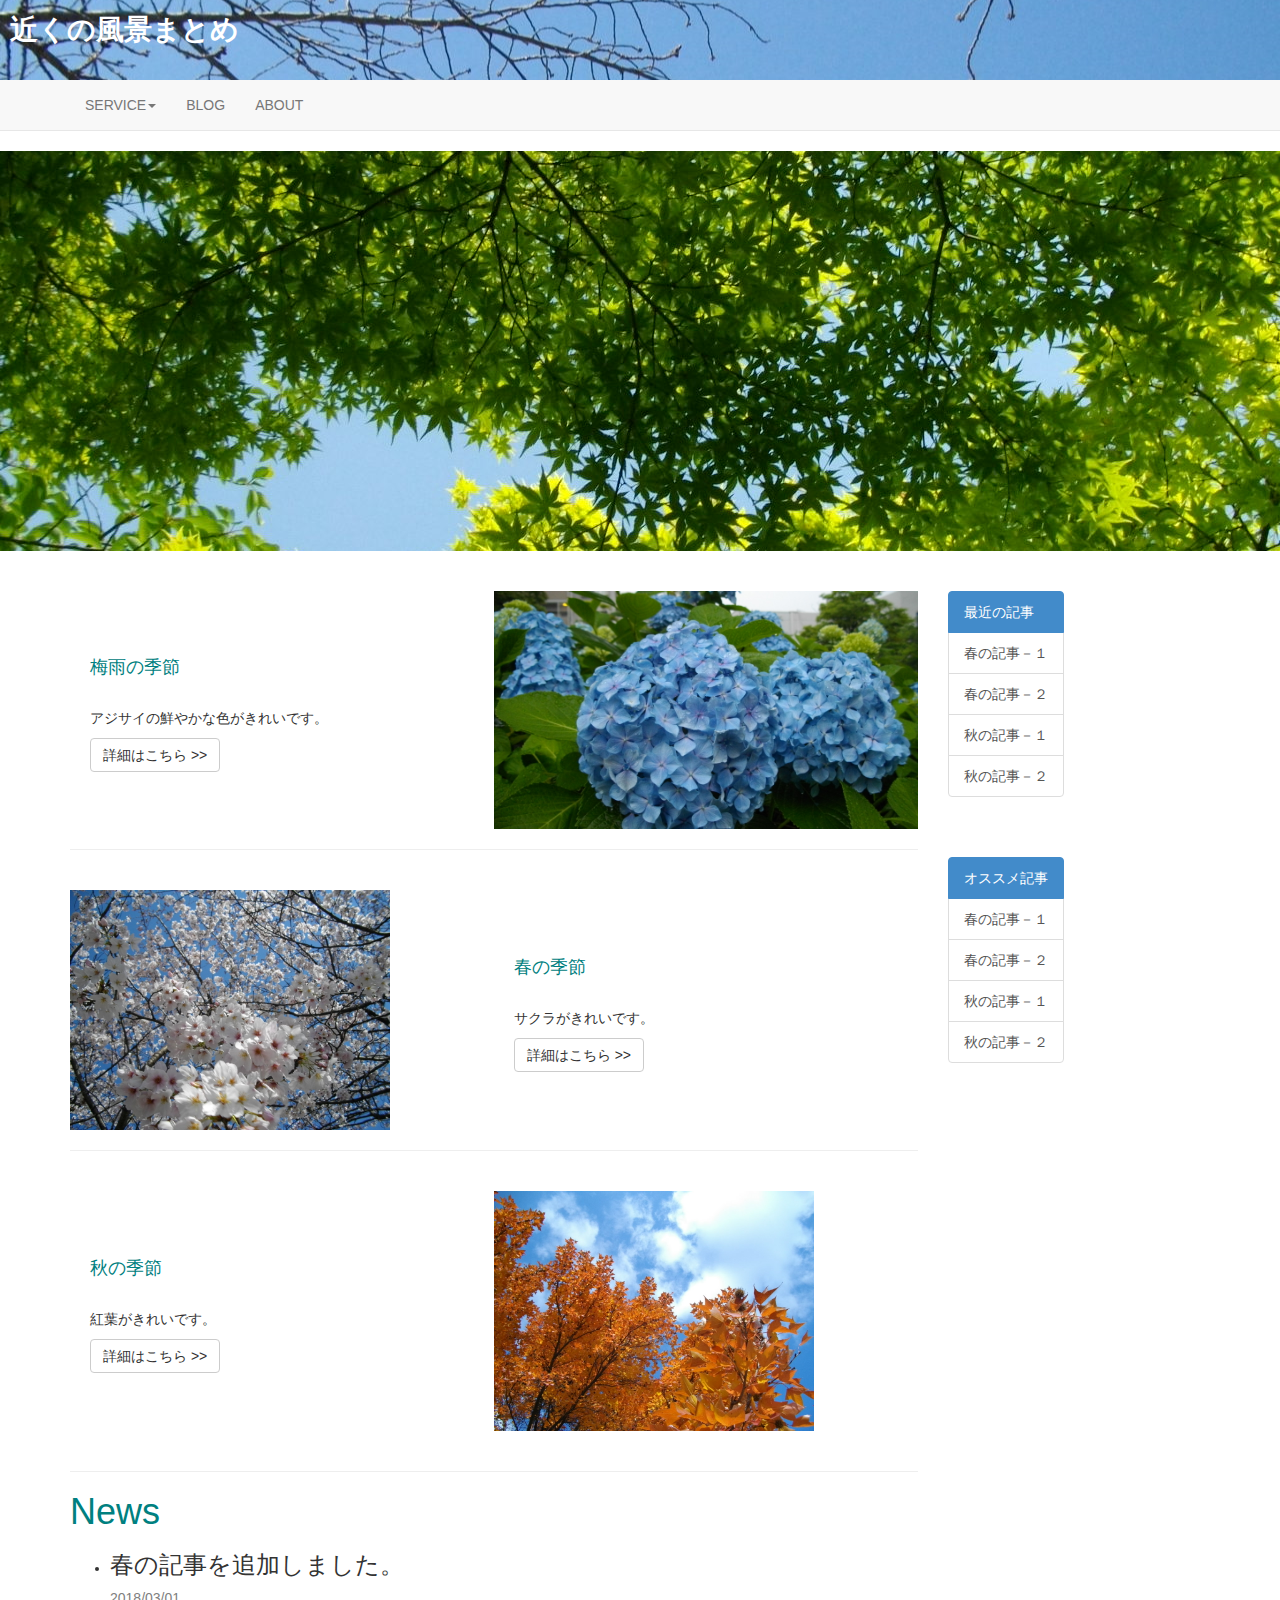
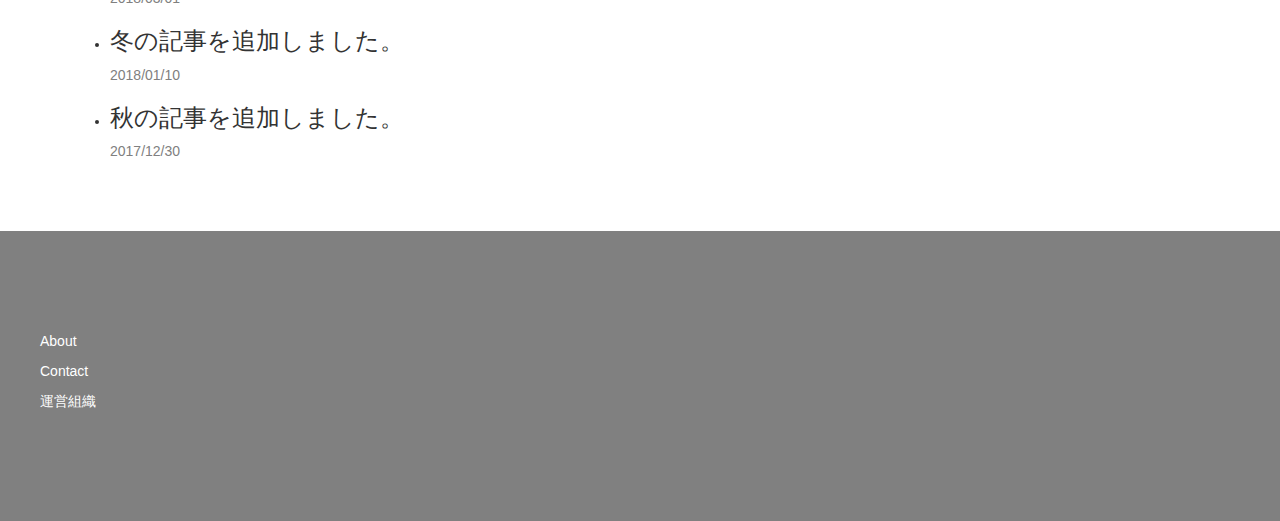
==== index2.htm @ aec046ea "first-0321A" ====
<!DOCTYPE html>
<html lang="ja">
  <head>
    <meta http-equiv="Content-Type" content="text/html; charset=utf-8" />
    <meta name="viewport" content="width=device-width, initial-scale=1">
    <title>index2</title>
    <link href="bootstrap-3.1.0/css/bootstrap.min.css" rel="stylesheet">
    <link href="css/main.css?20180321A" rel="stylesheet">
    <link href="css/top_scroll.css" rel="stylesheet">
    <script src="js/jquery-1.10.2.min.js"></script>
    <script src="bootstrap-3.1.0/js/bootstrap.min.js"></script>
<style>
div#div_head {
    padding : 10px;
    height: 80px;
	color: #fff;
	margin: 0 0 0px;
	width: 100%;
	background:#ddd url(img/head-165.png ) no-repeat center center;
}
div#div_img_main {
    height: 400px;
	color: #fff;
	margin: 0 0 0px;
	width: 100%;
	background:#ddd url(img/IMGP4374.JPG) no-repeat center center;
}
</style>    
  </head>
  <body>
  <!-- T -->
      <a href="#" class="page-top" style="color: #fff;">↑↑↑<i class="fa fa-arrow-circle-up" aria-hidden="true"></i></a>
	<div id="div_head" class="cover">
	 <p>近くの風景まとめ</p>
	</div>
	<!--
	<center>
	<div class="head-image">
		<img id="id_tst3" src="img/head-165.png" style="max-width : 100%; max-height:165px; min-height:100px; ">
		</img>
		<p>近くの風景まとめ</p>
	</div >
	</center>
	 -->
<nav class="navbar  navbar-default navbar-static-top">
  <div class="container">
  	  <center>
	  <ul class="nav navbar-nav">
	  <!--
	  <li class="active"><a href="#">HOME</a></li>
	  <li><a href="#">SERVICE</a></li>
	   -->
		<li  class="dropdown">
		<a href="#"  class="dropdown-toggle" data-toggle="dropdown"  role="button" aria-expanded="false">SERVICE<span  class="caret"></span></a>
		<ul  class="dropdown-menu" role="menu">
		<li><a  href="#">menu-1</a></li>
		<li  class="divider"></li>
		<li><a  href="#">menu-2</a></li>
		<li  class="divider"></li>
		<li><a  href="#">menu-3</a></li>
		<!--
		<li  class="divider"></li>
		<li><a  href="#">Separated link</a></li>
		<li  class="divider"></li>
		<li><a  href="#">One more separated link</a></li>
		 -->
		</ul>
		</li>
	  <li><a href="#">BLOG</a></li>
	  <li><a href="#">ABOUT</a></li>
	  </ul>
  	  </center>
  </div>
</nav>
<!-- container_top -->
<!--
<img id="id_tst3" src="img/IMGP4374.JPG" style="max-width : 100%; max-height: 1080px;  ">
</img>
 -->
<div id="div_img_main" class="cover">
</div>
<br />
<div class="container" style="">
<center>
<!--
  <p>aa</p>
 -->
</center>
</div>


<!-- conte-mid -->
<!--
<h1>コンテンツ</h1>
 -->
<div class="container" style="">
	<div class="row">
	<div class="col-sm-9">
	<br />
	<table border="0" width="100%">
	<tr>
	<td class="td_mid_text" width="50%">
	  <h4 class="h4_td_title">梅雨の季節</h4>
	  <br />
	  <p>アジサイの鮮やかな色がきれいです。</p>
	  <a href="p1.htm" class="btn btn-default">詳細はこちら >> </a>
	</td>
	<td>
	<img id="id_tst3" src="img/IMGP2709.JPG" style="max-width : 100%; max-height: 240px;  ">
	</img>
	</td>
	</tr>
	</table>
	<hr />
	<br />
	<table border="0" width="100%">
	<tr>
	<td>
	<img id="id_tst3" src="img/IMGP1339.JPG" style="max-width : 100%; max-height: 240px; min-height:100px; ">
	</img>
	</td>
	<td class="td_mid_text" width="50%">
	  <h4 class="h4_td_title">春の季節</h4>
	  <br />
	  <p>サクラがきれいです。</p>
	  <a href="p1.htm" class="btn btn-default">詳細はこちら >> </a>
	</td>
	</tr>
	</table>
	<hr />
	<br />
	<table border="0" width="100%">
	<tr>
	<td class="td_mid_text" width="50%"　>
	  <h4 class="h4_td_title">秋の季節</h4>
	  <br />
	  <p>紅葉がきれいです。</p>
	  <a href="p1.htm" class="btn btn-default">詳細はこちら >> </a>
	</td>
	<td>
	<img id="id_tst3" src="img/IMGP1645.JPG" style="max-width : 100%; max-height: 240px; min-height:100px; ">
	</img>
	</td>
	</tr>
	</table>
	<br />
	<hr />
	<div id="div_news">
		<h1 style="color: teal;">News</h1>
		<ul>
		  <li><h3 class="">春の記事を追加しました。</h3>
		  <p class="p_date_str">2018/03/01</p>
		  </li>
		  <li><h3 class="">冬の記事を追加しました。</h3>
		  <p class="p_date_str">2018/01/10</p>
		  </li>
		  <li><h3 class="">秋の記事を追加しました。</h3>
		  <p class="p_date_str">2017/12/30</p>
		  </li>
		</ul>
	</div>
	<br />
	</div><!-- end_COL_left -->
	<div class="col-sm-3">
	  <table>
	  <!--
	  <tr>
		  <td>最近の記事
		  </td>
	  </tr>
	   -->
	  <tr>
		  <td>
		　<div class="list-group">
            <a href="#" class="list-group-item active">
              最近の記事
            </a>
            <a href="#" class="list-group-item">春の記事－１</a>
            <a href="#" class="list-group-item">春の記事－２</a>
            <a href="#" class="list-group-item">秋の記事－１</a>
            <a href="#" class="list-group-item">秋の記事－２</a>
          </div>
		  </td>
	  </tr>
	  </table>
	  <br />
	  <table>
	  <tr>
		  <td>
		　<div class="list-group">
            <a href="#" class="list-group-item active">オススメ記事
            </a>
            <a href="#" class="list-group-item">春の記事－１</a>
            <a href="#" class="list-group-item">春の記事－２</a>
            <a href="#" class="list-group-item">秋の記事－１</a>
            <a href="#" class="list-group-item">秋の記事－２</a>
          </div>

		  </td>
	  </tr>
	  </table>
	</div>
	</div>
</div><!-- end_container -->
<br />
<br />
<!-- -->
<div id="id_foot" style="background-color: gray; color:#FFF ; padding : 100px 40px;">
 <a href="#"><p class="p_foot_str">About</p></a>
 <p class="p_foot_str">Contact</p>
 <p class="p_foot_str">運営組織</p>
</div>
<script src="js/top_scroll.js"></script>
</body>
</html>
---- css/main.css ----
#div_head p{
  margin: 0;
  padding:0;
  /*文字の装飾は省略*/
  color: white;/*文字は白に*/
  font-weight: bold; /*太字に*/
  font-size: 2em;/*サイズ2倍*/
}

.head-image {/*親div*/
  position: relative;/*相対配置*/
  }

/* left: 50%; */  

.head-image p {
  position: absolute;
  top:  5px;
  left: 20px;
  /*
  -ms-transform: translate(-50%,-50%);
  -webkit-transform: translate(-50%,-50%);
  transform: translate(-50%,-50%);  
  */
  margin:0;
  padding:0;
  /*文字の装飾は省略*/
  color: white;/*文字は白に*/
  font-weight: bold; /*太字に*/
  font-size: 3em;/*サイズ2倍*/
/* font-family :Quicksand, sans-serif; */
  }

  
.head-image img {

/*  max-height : 400px;
 width: 100%; ;*/ 
}

.td_mid_text{
  padding:20px;
}
.h4_td_title{
  color: teal;
}

.p_date_str {
  color:gray;
}

.p_foot_str{
 color:#FFF;
}
---- css/top_scroll.css ----
a{
	color: inherit;
}
.page-top {
	position: fixed;
	bottom: 20px;
	right: 20px;
	padding: 11px;
/* background-color: #1fbba6; */	
	background-color: #666;
	border-radius: 3px;
	-webkit-border-radius: 3px;
	-moz-border-radius: 3px;
	font-size: 21px;
	-ms-filter: "alpha(opacity=80)";
	-moz-opacity: 0.8;
	-khtml-opacity: 0.8;
	opacity: 0.8;
�@  color: #fff;
	text-decoration:none;
}

/*
.page-top {
	position: fixed;
	bottom: 20px;
	right: 20px;
	padding: 11px;
	background: #1fbba6;
	border-radius: 3px;
	-webkit-border-radius: 3px;
	-moz-border-radius: 3px;
	font-size: 12px;
	-ms-filter: "alpha(opacity=80)";
	-moz-opacity: 0.8;
	-khtml-opacity: 0.8;
	opacity: 0.8;
�@  color:#ffffff;
	text-decoration:none;
}

*/
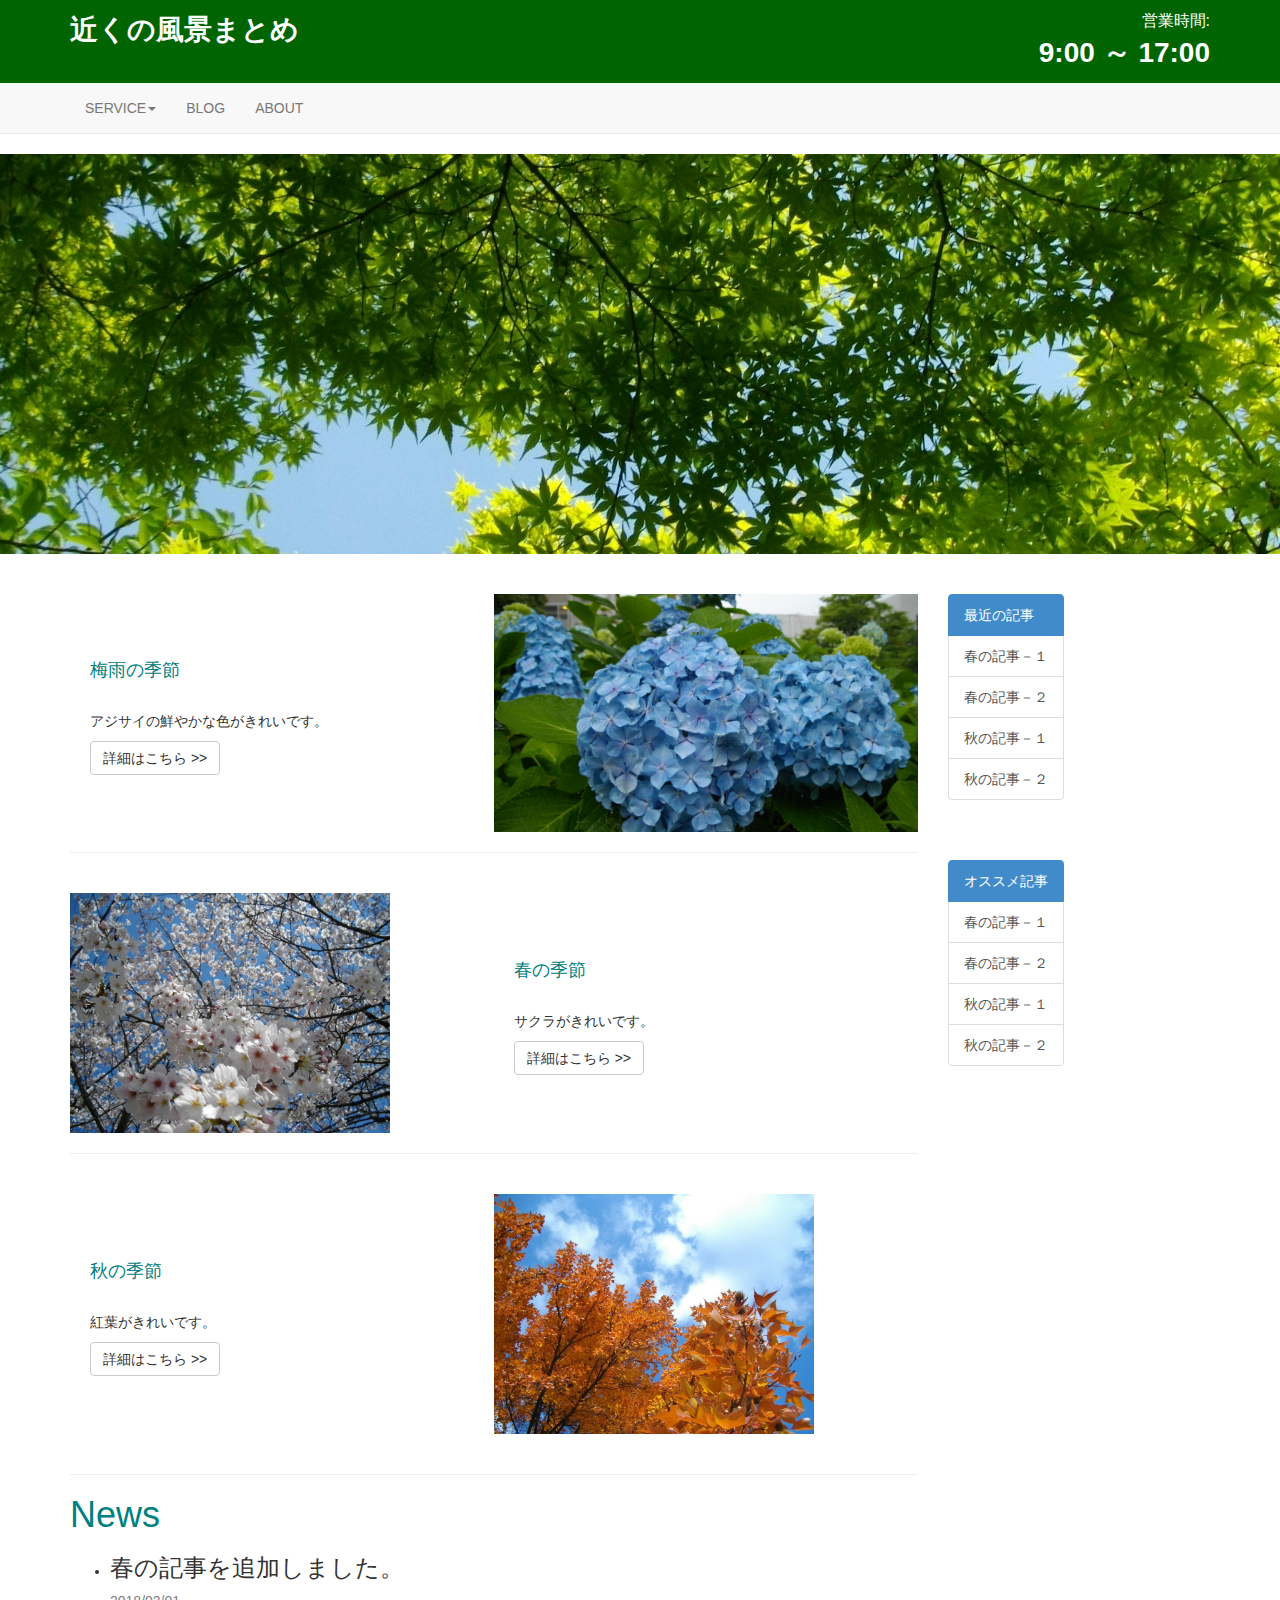
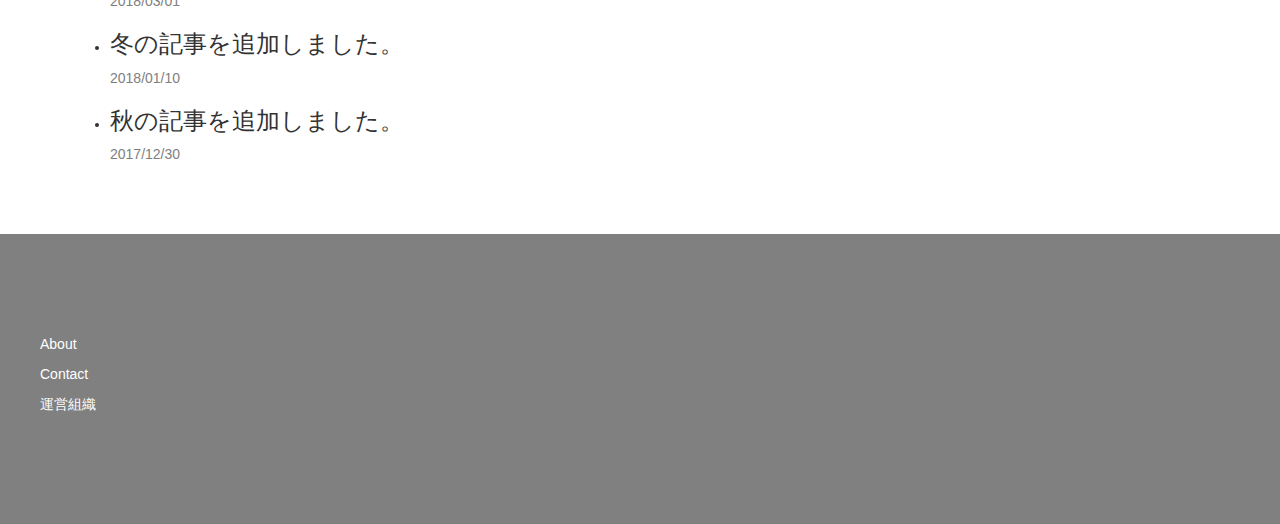
==== commit ffec5e28: "up 0322A1" ====
--- a/index2.htm
+++ b/index2.htm
@@ -12,11 +12,13 @@
 <style>
 div#div_head {
     padding : 10px;
-    height: 80px;
+    
+    /* height: 80px; */
 	color: #fff;
 	margin: 0 0 0px;
 	width: 100%;
-	background:#ddd url(img/head-165.png ) no-repeat center center;
+	/* background:#ddd url(img/head-165.png ) no-repeat center center; teal;*/
+	background : #006400;
 }
 div#div_img_main {
     height: 400px;
@@ -31,7 +33,17 @@
   <!-- T -->
       <a href="#" class="page-top" style="color: #fff;">↑↑↑<i class="fa fa-arrow-circle-up" aria-hidden="true"></i></a>
 	<div id="div_head" class="cover">
-	 <p>近くの風景まとめ</p>
+	  <div class="container">
+	  <div class="row">
+	    <div class="col-sm-6">
+		  <p>近くの風景まとめ</p>
+	    </div>
+	    <div class="col-sm-6" style="text-align: right;">
+		  <span  class="p_head_str1">営業時間:</span>
+		  <p>9:00 ～ 17:00</p>
+	    </div>
+	  </div>
+	  </div>
 	</div>
 	<!--
 	<center>
--- a/css/main.css
+++ b/css/main.css
@@ -6,6 +6,12 @@
   color: white;/*文字は白に*/
   font-weight: bold; /*太字に*/
   font-size: 2em;/*サイズ2倍*/
+}
+.p_head_str1{
+  margin: 0;
+  padding:0;
+  color: white;/*文字は白に*/
+  font-size: 16px;/*サイズ2倍*/
 }
 
 .head-image {/*親div*/
